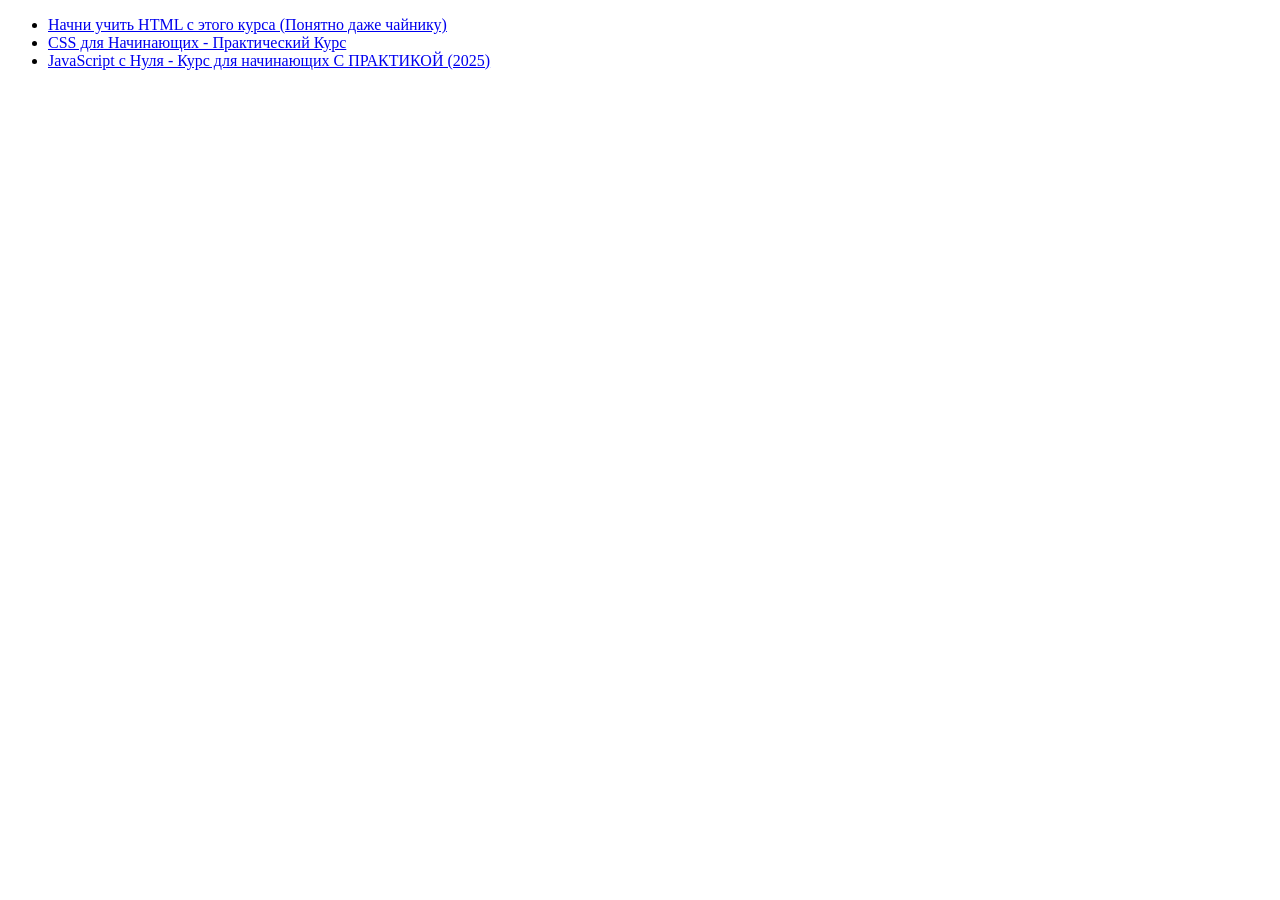
==== youtube.html @ 6262e6d8 "Create CV" ====
<!DOCTYPE html>
<html lang="en">
<head>
    <meta charset="UTF-8">
    <title>Youtube курсы</title>
</head>
<body>
    <ul>
        <li><a href="https://www.youtube.com/watch?v=DOEtVdkKwcU&t=3107s" target="_blank">Начни учить HTML с этого курса (Понятно даже чайнику)</a></li>
        <li><a href="https://www.youtube.com/watch?v=SpCUuyZZTp8&t=13s" target="_blank">CSS для Начинающих - Практический Курс</a></li>
        <li><a href="https://www.youtube.com/watch?v=fcMcf_4PjfI&t=743s" target="_blank">JavaScript c Нуля - Курс для начинающих С ПРАКТИКОЙ (2025)</a></li>    
    </ul>
</body>
</html>
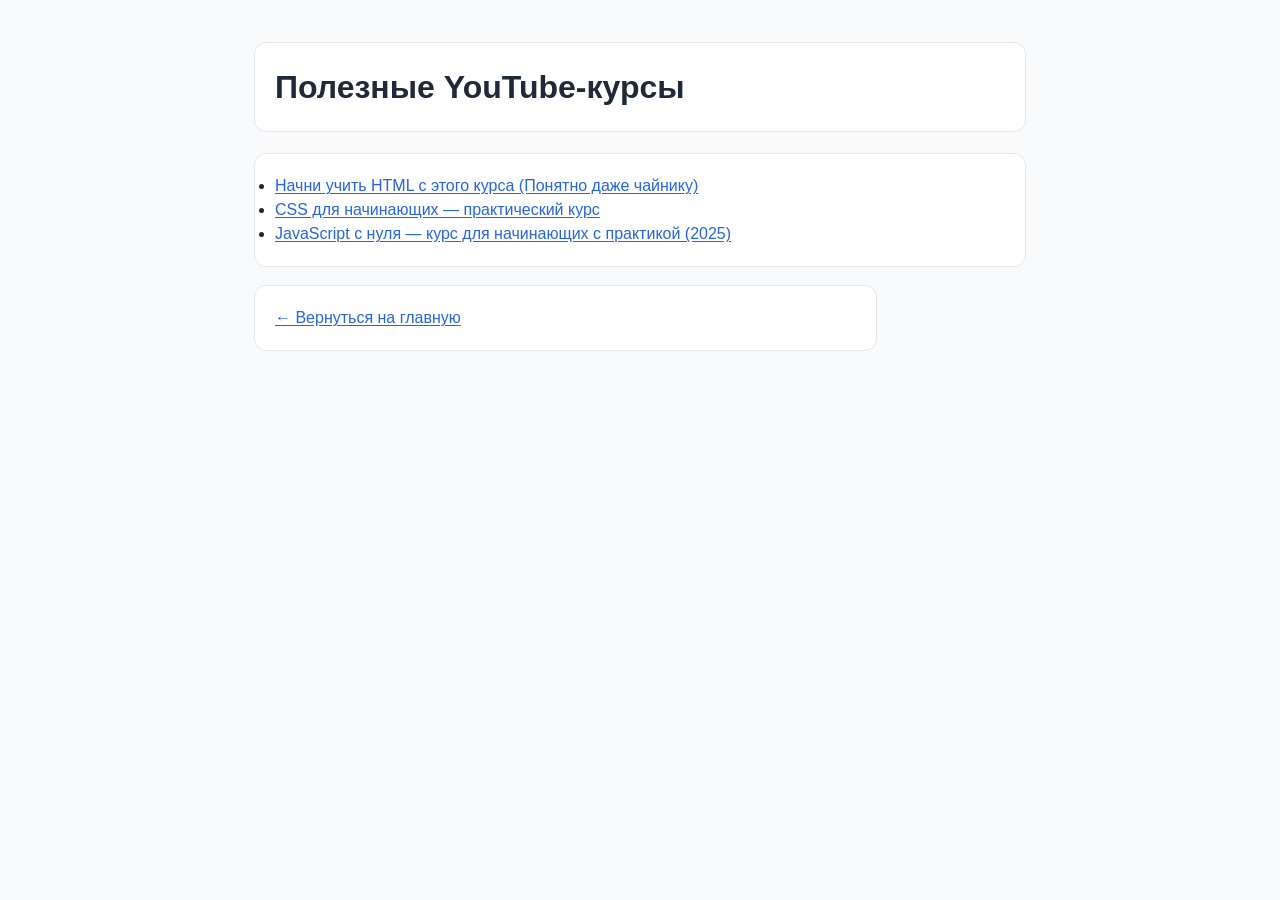
==== commit 38c71900: "Polish CV pages with metadata, semantics, and resilient styling" ====
--- a/youtube.html
+++ b/youtube.html
@@ -1,14 +1,25 @@
 <!DOCTYPE html>
-<html lang="en">
+<html lang="ru">
 <head>
-    <meta charset="UTF-8">
-    <title>Youtube курсы</title>
+    <meta charset="UTF-8" />
+    <meta name="viewport" content="width=device-width, initial-scale=1.0" />
+    <meta name="description" content="Подборка YouTube-курсов по HTML, CSS и JavaScript." />
+    <meta name="theme-color" content="#2563eb" />
+    <title>YouTube курсы</title>
+    <link rel="stylesheet" href="styles.css" />
 </head>
 <body>
-    <ul>
-        <li><a href="https://www.youtube.com/watch?v=DOEtVdkKwcU&t=3107s" target="_blank">Начни учить HTML с этого курса (Понятно даже чайнику)</a></li>
-        <li><a href="https://www.youtube.com/watch?v=SpCUuyZZTp8&t=13s" target="_blank">CSS для Начинающих - Практический Курс</a></li>
-        <li><a href="https://www.youtube.com/watch?v=fcMcf_4PjfI&t=743s" target="_blank">JavaScript c Нуля - Курс для начинающих С ПРАКТИКОЙ (2025)</a></li>    
-    </ul>
+    <a class="skip-link" href="#main-content">Перейти к основному контенту</a>
+
+    <main id="main-content">
+        <h1>Полезные YouTube-курсы</h1>
+        <ul>
+            <li><a href="https://www.youtube.com/watch?v=DOEtVdkKwcU&t=3107s" target="_blank" rel="noopener noreferrer">Начни учить HTML с этого курса (Понятно даже чайнику)</a></li>
+            <li><a href="https://www.youtube.com/watch?v=SpCUuyZZTp8&t=13s" target="_blank" rel="noopener noreferrer">CSS для начинающих — практический курс</a></li>
+            <li><a href="https://www.youtube.com/watch?v=fcMcf_4PjfI&t=743s" target="_blank" rel="noopener noreferrer">JavaScript с нуля — курс для начинающих с практикой (2025)</a></li>
+        </ul>
+
+        <p><a href="index.html">← Вернуться на главную</a></p>
+    </main>
 </body>
-</html>+</html>
--- a/styles.css
+++ b/styles.css
@@ -0,0 +1,194 @@
+:root {
+    color-scheme: light;
+    font-family: Arial, Helvetica, sans-serif;
+    line-height: 1.5;
+    --text: #1f2937;
+    --bg: #f8fafc;
+    --surface: #ffffff;
+    --border: #e5e7eb;
+    --border-strong: #d1d5db;
+    --accent: #2563eb;
+    --accent-hover: #1d4ed8;
+    --focus-ring: #0ea5e9;
+}
+
+* {
+    box-sizing: border-box;
+}
+
+body {
+    margin: 0;
+    padding: 24px;
+    max-width: 820px;
+    margin-inline: auto;
+    color: var(--text);
+    background: var(--bg);
+}
+
+h1 {
+    font-size: clamp(1.6rem, 3vw, 2rem);
+}
+
+p,
+li,
+td,
+th,
+label,
+address {
+    max-width: 70ch;
+}
+
+a {
+    color: var(--accent);
+    text-underline-offset: 2px;
+}
+
+a:hover {
+    text-decoration-thickness: 2px;
+}
+
+.profile {
+    display: flex;
+    gap: 20px;
+    align-items: center;
+    background: var(--surface);
+    border: 1px solid var(--border);
+    border-radius: 12px;
+    padding: 20px;
+}
+
+.avatar {
+    border-radius: 12px;
+    object-fit: cover;
+}
+
+.site-nav,
+section,
+footer,
+main > h1,
+main > p,
+main > ul {
+    background: var(--surface);
+    border: 1px solid var(--border);
+    border-radius: 12px;
+    padding: 20px;
+    margin-top: 18px;
+}
+
+ul,
+ol {
+    padding-left: 20px;
+}
+
+.site-nav ul {
+    display: flex;
+    gap: 12px;
+    flex-wrap: wrap;
+    list-style: none;
+    padding-left: 0;
+    margin: 0;
+}
+
+form {
+    display: grid;
+    gap: 8px;
+}
+
+input,
+textarea,
+button {
+    padding: 10px;
+    border: 1px solid var(--border-strong);
+    border-radius: 8px;
+    font: inherit;
+}
+
+button[type="submit"] {
+    width: fit-content;
+    background: var(--accent);
+    color: white;
+    border: none;
+    cursor: pointer;
+    margin-top: 6px;
+}
+
+button[type="submit"]:hover {
+    background: var(--accent-hover);
+}
+
+a:focus-visible,
+input:focus-visible,
+textarea:focus-visible,
+button:focus-visible {
+    outline: 3px solid var(--focus-ring);
+    outline-offset: 2px;
+}
+
+.skip-link {
+    position: absolute;
+    left: -999px;
+    top: 0;
+    background: #111827;
+    color: #fff;
+    padding: 8px 12px;
+    border-radius: 8px;
+}
+
+.skip-link:focus {
+    left: 16px;
+    top: 16px;
+    z-index: 1000;
+}
+
+table {
+    width: 100%;
+    border-collapse: collapse;
+}
+
+caption {
+    text-align: left;
+    margin-bottom: 8px;
+    font-weight: 600;
+}
+
+th,
+td {
+    border: 1px solid var(--border-strong);
+    padding: 10px;
+    text-align: left;
+}
+
+@media (max-width: 640px) {
+    body {
+        padding: 16px;
+    }
+
+    .profile {
+        flex-direction: column;
+        align-items: flex-start;
+    }
+}
+
+@media (prefers-color-scheme: dark) {
+    :root {
+        color-scheme: dark;
+        --text: #e5e7eb;
+        --bg: #0f172a;
+        --surface: #111827;
+        --border: #374151;
+        --border-strong: #4b5563;
+        --accent: #60a5fa;
+        --accent-hover: #93c5fd;
+        --focus-ring: #22d3ee;
+    }
+}
+
+@media (prefers-reduced-motion: reduce) {
+    *,
+    *::before,
+    *::after {
+        animation: none !important;
+        transition: none !important;
+        scroll-behavior: auto !important;
+    }
+}
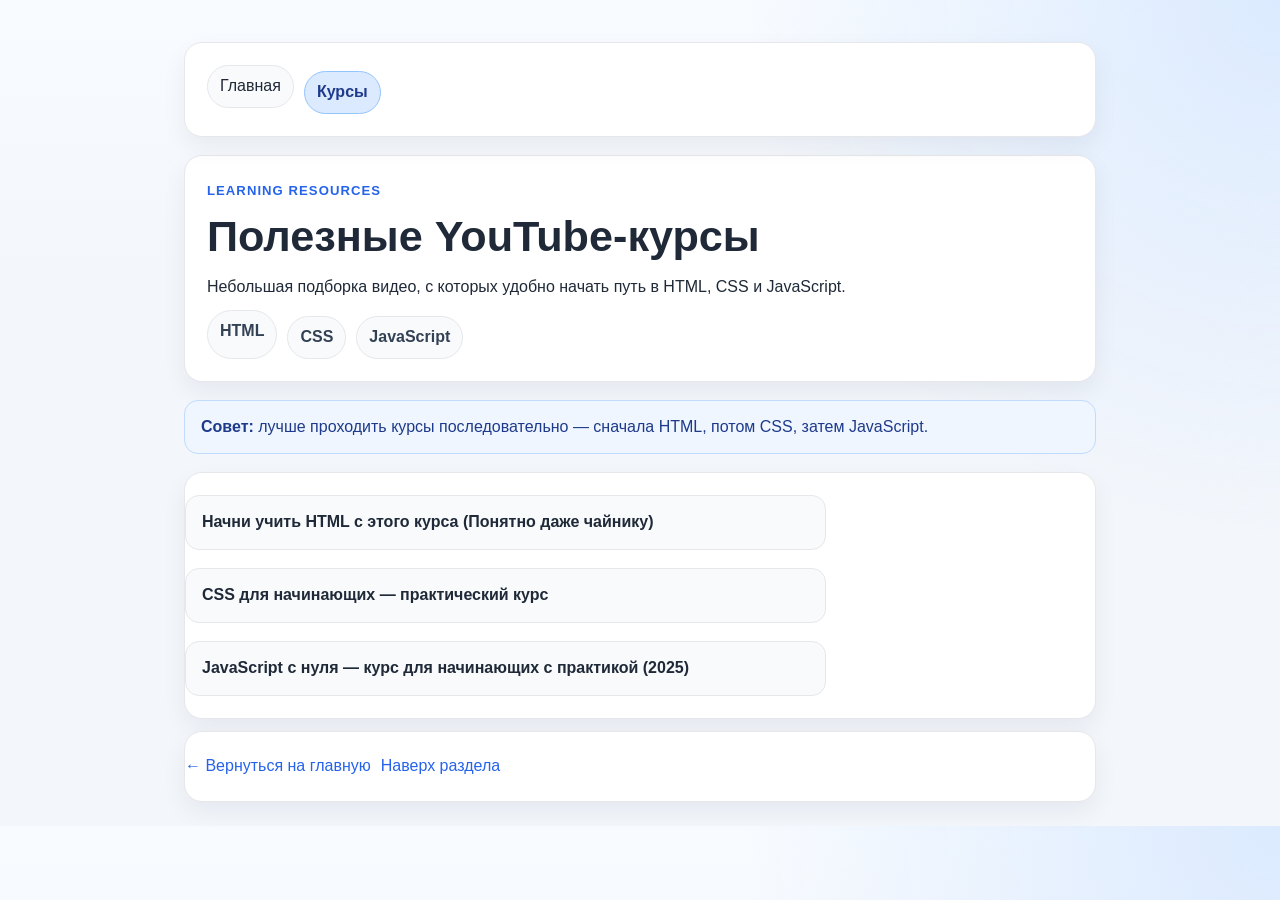
==== commit 6284004d: "Add timeline experience cards and richer course/footer sections" ====
--- a/youtube.html
+++ b/youtube.html
@@ -5,21 +5,48 @@
     <meta name="viewport" content="width=device-width, initial-scale=1.0" />
     <meta name="description" content="Подборка YouTube-курсов по HTML, CSS и JavaScript." />
     <meta name="theme-color" content="#2563eb" />
+    <meta property="og:title" content="YouTube курсы" />
+    <meta property="og:description" content="Подборка YouTube-курсов по HTML, CSS и JavaScript." />
+    <meta property="og:type" content="website" />
     <title>YouTube курсы</title>
     <link rel="stylesheet" href="styles.css" />
 </head>
 <body>
     <a class="skip-link" href="#main-content">Перейти к основному контенту</a>
 
-    <main id="main-content">
-        <h1>Полезные YouTube-курсы</h1>
+    <nav class="site-nav" aria-label="Навигация страницы">
         <ul>
+            <li><a href="index.html">Главная</a></li>
+            <li><a href="youtube.html" aria-current="page">Курсы</a></li>
+        </ul>
+    </nav>
+
+    <main id="main-content" aria-labelledby="courses-title">
+        <section class="intro-card" aria-labelledby="courses-title">
+            <p class="eyebrow">Learning resources</p>
+            <h1 id="courses-title">Полезные YouTube-курсы</h1>
+            <p>Небольшая подборка видео, с которых удобно начать путь в HTML, CSS и JavaScript.</p>
+            <ul class="chip-list">
+                <li>HTML</li>
+                <li>CSS</li>
+                <li>JavaScript</li>
+            </ul>
+        </section>
+
+        <div class="course-tip">
+            <strong>Совет:</strong> лучше проходить курсы последовательно — сначала HTML, потом CSS, затем JavaScript.
+        </div>
+
+        <ul class="course-list">
             <li><a href="https://www.youtube.com/watch?v=DOEtVdkKwcU&t=3107s" target="_blank" rel="noopener noreferrer">Начни учить HTML с этого курса (Понятно даже чайнику)</a></li>
             <li><a href="https://www.youtube.com/watch?v=SpCUuyZZTp8&t=13s" target="_blank" rel="noopener noreferrer">CSS для начинающих — практический курс</a></li>
             <li><a href="https://www.youtube.com/watch?v=fcMcf_4PjfI&t=743s" target="_blank" rel="noopener noreferrer">JavaScript с нуля — курс для начинающих с практикой (2025)</a></li>
         </ul>
 
-        <p><a href="index.html">← Вернуться на главную</a></p>
+        <ul class="footer-links footer-links--inline">
+            <li><a href="index.html">← Вернуться на главную</a></li>
+            <li><a href="#main-content">Наверх раздела</a></li>
+        </ul>
     </main>
 </body>
 </html>
--- a/styles.css
+++ b/styles.css
@@ -1,171 +1,432 @@
 :root {
     color-scheme: light;
-    font-family: Arial, Helvetica, sans-serif;
-    line-height: 1.5;
+    font-family: Inter, "Segoe UI", Roboto, Arial, sans-serif;
+    line-height: 1.55;
     --text: #1f2937;
-    --bg: #f8fafc;
+    --text-muted: #4b5563;
+    --bg: #f3f6fb;
     --surface: #ffffff;
     --border: #e5e7eb;
-    --border-strong: #d1d5db;
     --accent: #2563eb;
     --accent-hover: #1d4ed8;
+    --accent-soft: #eff6ff;
     --focus-ring: #0ea5e9;
-}
-
-* {
-    box-sizing: border-box;
-}
+    --shadow: 0 10px 24px rgba(15, 23, 42, 0.06);
+}
+
+* { box-sizing: border-box; }
+html { scroll-behavior: smooth; }
 
 body {
     margin: 0;
     padding: 24px;
-    max-width: 820px;
+    max-width: 960px;
     margin-inline: auto;
     color: var(--text);
-    background: var(--bg);
-}
-
-h1 {
-    font-size: clamp(1.6rem, 3vw, 2rem);
-}
-
-p,
-li,
-td,
-th,
-label,
-address {
-    max-width: 70ch;
+    background:
+        radial-gradient(circle at top right, #dbeafe 0, transparent 35%),
+        linear-gradient(180deg, #f8fbff 0%, var(--bg) 32%);
+}
+
+h1, h2, h3 {
+    line-height: 1.2;
+    margin: 0 0 12px;
+}
+
+h1 { font-size: clamp(1.9rem, 3.4vw, 2.7rem); }
+h2 { font-size: clamp(1.2rem, 2.2vw, 1.45rem); }
+h3 { font-size: 1.05rem; }
+
+p, li, td, th, label { max-width: 72ch; }
+p { margin: 0 0 10px; }
+
+.eyebrow {
+    display: inline-block;
+    font-size: 0.82rem;
+    font-weight: 700;
+    letter-spacing: 0.08em;
+    text-transform: uppercase;
+    color: var(--accent);
+    margin-bottom: 10px;
+}
+
+.visually-hidden {
+    position: absolute;
+    width: 1px;
+    height: 1px;
+    padding: 0;
+    margin: -1px;
+    overflow: hidden;
+    clip: rect(0, 0, 0, 0);
+    white-space: nowrap;
+    border: 0;
 }
 
 a {
     color: var(--accent);
-    text-underline-offset: 2px;
-}
-
-a:hover {
-    text-decoration-thickness: 2px;
-}
-
-.profile {
-    display: flex;
-    gap: 20px;
-    align-items: center;
-    background: var(--surface);
-    border: 1px solid var(--border);
-    border-radius: 12px;
-    padding: 20px;
-}
-
-.avatar {
-    border-radius: 12px;
-    object-fit: cover;
-}
-
+    text-decoration-thickness: 1.4px;
+    text-underline-offset: 3px;
+}
+
+a:hover { color: var(--accent-hover); }
+
+.profile,
+.stats,
 .site-nav,
 section,
 footer,
 main > h1,
 main > p,
-main > ul {
+main > ul,
+.intro-card {
     background: var(--surface);
     border: 1px solid var(--border);
-    border-radius: 12px;
-    padding: 20px;
+    border-radius: 18px;
+    box-shadow: var(--shadow);
+    padding: 22px;
     margin-top: 18px;
 }
 
-ul,
-ol {
-    padding-left: 20px;
+.profile {
+    display: grid;
+    grid-template-columns: 180px 1fr;
+    gap: 22px;
+    align-items: center;
+}
+
+.profile p { color: var(--text-muted); }
+
+.avatar {
+    width: 180px;
+    height: 180px;
+    border-radius: 16px;
+    object-fit: cover;
+    border: 1px solid var(--border);
+}
+
+.hero-actions {
+    display: flex;
+    gap: 10px;
+    flex-wrap: wrap;
+    margin-top: 12px;
+}
+
+.btn {
+    display: inline-block;
+    border-radius: 999px;
+    padding: 9px 15px;
+    text-decoration: none;
+    font-weight: 600;
+    border: 1px solid transparent;
+}
+
+.btn-primary { background: var(--accent); color: #fff; }
+.btn-primary:hover { background: var(--accent-hover); color: #fff; }
+.btn-soft { background: var(--accent-soft); color: #1e3a8a; border-color: #bfdbfe; }
+.btn-soft:hover { background: #dbeafe; color: #1e3a8a; }
+
+.stats {
+    display: grid;
+    grid-template-columns: repeat(3, minmax(0, 1fr));
+    gap: 14px;
+}
+
+.stat-card {
+    display: grid;
+    gap: 4px;
+    padding: 10px 0;
+}
+
+.stat-value {
+    font-size: 2rem;
+    font-weight: 800;
+    color: var(--accent);
+}
+
+.stat-label {
+    color: var(--text-muted);
+    font-size: 0.95rem;
+}
+
+.site-nav {
+    position: sticky;
+    top: 10px;
+    z-index: 20;
+    backdrop-filter: blur(6px);
 }
 
 .site-nav ul {
     display: flex;
-    gap: 12px;
     flex-wrap: wrap;
+    gap: 10px;
+    list-style: none;
+    margin: 0;
+    padding: 0;
+}
+
+.site-nav a,
+.social-links a {
+    display: inline-block;
+    padding: 8px 12px;
+    border: 1px solid var(--border);
+    border-radius: 999px;
+    text-decoration: none;
+    color: var(--text);
+    background: #f8fafc;
+}
+
+.site-nav a:hover,
+.social-links a:hover {
+    border-color: #bfdbfe;
+    background: var(--accent-soft);
+    color: var(--accent);
+}
+
+.site-nav a[aria-current="page"] {
+    background: #dbeafe;
+    border-color: #93c5fd;
+    color: #1e3a8a;
+    font-weight: 700;
+}
+
+.top-sections,
+.details-grid {
+    display: grid;
+    grid-template-columns: repeat(2, minmax(0, 1fr));
+    gap: 18px;
+}
+
+.feature-grid {
+    display: grid;
+    grid-template-columns: repeat(3, minmax(0, 1fr));
+    gap: 14px;
+}
+
+.feature-grid--single-row {
+    grid-template-columns: repeat(3, minmax(0, 1fr));
+}
+
+.top-sections > section,
+.details-grid > section,
+.feature-grid > article {
+    margin-top: 0;
+}
+
+ul, ol { padding-left: 22px; margin: 0; }
+li + li { margin-top: 6px; }
+
+.social-links,
+.chip-list,
+.course-list {
     list-style: none;
     padding-left: 0;
+}
+
+.social-links {
+    display: flex;
+    flex-wrap: wrap;
+    gap: 10px;
+}
+
+.social-links li + li { margin-top: 0; }
+
+.chip-list {
+    display: flex;
+    flex-wrap: wrap;
+    gap: 10px;
+}
+
+.chip-list li {
+    border: 1px solid var(--border);
+    border-radius: 999px;
+    background: #f8fafc;
+    padding: 8px 12px;
+    font-weight: 600;
+    color: #334155;
+}
+
+.feature-card {
+    background: linear-gradient(180deg, #ffffff 0%, #f8fbff 100%);
+    border: 1px solid var(--border);
+    border-radius: 16px;
+    padding: 18px;
+}
+
+.feature-card p:last-child { margin-bottom: 0; }
+
+fieldset {
+    border: 0;
     margin: 0;
-}
-
-form {
-    display: grid;
-    gap: 8px;
-}
-
-input,
-textarea,
-button {
-    padding: 10px;
-    border: 1px solid var(--border-strong);
-    border-radius: 8px;
+    padding: 0;
+    display: grid;
+    gap: 10px;
+}
+
+.form-row {
+    display: grid;
+    grid-template-columns: repeat(2, minmax(0, 1fr));
+    gap: 12px;
+}
+
+.form-group { display: grid; gap: 8px; }
+
+input, textarea, button {
+    padding: 11px 12px;
+    border: 1px solid #d1d5db;
+    border-radius: 10px;
     font: inherit;
-}
+    background: #fff;
+}
+
+textarea { resize: vertical; min-height: 110px; }
 
 button[type="submit"] {
     width: fit-content;
     background: var(--accent);
-    color: white;
+    color: #fff;
     border: none;
     cursor: pointer;
-    margin-top: 6px;
-}
-
-button[type="submit"]:hover {
-    background: var(--accent-hover);
-}
-
-a:focus-visible,
-input:focus-visible,
-textarea:focus-visible,
-button:focus-visible {
-    outline: 3px solid var(--focus-ring);
-    outline-offset: 2px;
-}
+    margin-top: 4px;
+    padding-inline: 16px;
+}
+
+button[type="submit"]:hover { background: var(--accent-hover); }
+
+.timeline {
+    display: grid;
+    grid-template-columns: repeat(3, minmax(0, 1fr));
+    gap: 14px;
+    margin-bottom: 14px;
+}
+
+.timeline-item {
+    border: 1px solid var(--border);
+    border-radius: 16px;
+    background: linear-gradient(180deg, #ffffff 0%, #f8fbff 100%);
+    padding: 16px;
+}
+
+.timeline-item p:last-child {
+    margin-bottom: 0;
+    color: var(--text-muted);
+}
+
+.section-heading {
+    display: flex;
+    justify-content: space-between;
+    align-items: end;
+    gap: 16px;
+    margin-bottom: 12px;
+}
+
+.section-heading p { color: var(--text-muted); }
+
+.course-list {
+    display: grid;
+    gap: 12px;
+}
+
+.course-list li {
+    border: 1px solid var(--border);
+    border-radius: 14px;
+    background: #f8fafc;
+    padding: 14px 16px;
+}
+
+.course-list a {
+    text-decoration: none;
+    color: var(--text);
+    font-weight: 600;
+}
+
+.course-list a:hover { color: var(--accent); }
+
+.table-wrapper { overflow-x: auto; -webkit-overflow-scrolling: touch; }
+
+table {
+    width: 100%;
+    border-collapse: collapse;
+    min-width: 420px;
+    background: #fff;
+}
+
+caption {
+    text-align: left;
+    margin-bottom: 8px;
+    font-weight: 600;
+    color: var(--text-muted);
+}
+
+th, td {
+    border: 1px solid var(--border);
+    padding: 10px;
+    text-align: left;
+}
+
+th { background: #f8fafc; }
+tbody tr:nth-child(even) { background: #fafafa; }
 
 .skip-link {
     position: absolute;
     left: -999px;
     top: 0;
-    background: #111827;
+    background: #0f172a;
     color: #fff;
     padding: 8px 12px;
     border-radius: 8px;
 }
 
-.skip-link:focus {
-    left: 16px;
-    top: 16px;
-    z-index: 1000;
-}
-
-table {
-    width: 100%;
-    border-collapse: collapse;
-}
-
-caption {
-    text-align: left;
-    margin-bottom: 8px;
-    font-weight: 600;
-}
-
-th,
-td {
-    border: 1px solid var(--border-strong);
-    padding: 10px;
-    text-align: left;
-}
-
-@media (max-width: 640px) {
-    body {
-        padding: 16px;
-    }
-
-    .profile {
-        flex-direction: column;
-        align-items: flex-start;
+.skip-link:focus { left: 16px; top: 16px; z-index: 1000; }
+
+:is(a, input, textarea, button):focus-visible {
+    outline: 3px solid var(--focus-ring);
+    outline-offset: 2px;
+}
+
+footer p { margin-bottom: 8px; }
+
+.course-tip {
+    margin-top: 18px;
+    border: 1px solid #bfdbfe;
+    background: #eff6ff;
+    color: #1e3a8a;
+    border-radius: 14px;
+    padding: 14px 16px;
+}
+
+.footer-links {
+    list-style: none;
+    padding-left: 0;
+    display: flex;
+    flex-wrap: wrap;
+    gap: 10px;
+    margin: 12px 0 0;
+}
+
+.footer-links li + li {
+    margin-top: 0;
+}
+
+.footer-links a {
+    text-decoration: none;
+}
+
+@media (max-width: 900px) {
+    .feature-grid,
+    .feature-grid--single-row,
+    .timeline {
+        grid-template-columns: 1fr;
+    }
+}
+
+@media (max-width: 720px) {
+    body { padding: 16px; }
+    .profile,
+    .stats,
+    .top-sections,
+    .details-grid,
+    .form-row {
+        grid-template-columns: 1fr;
     }
 }
 
@@ -173,22 +434,89 @@
     :root {
         color-scheme: dark;
         --text: #e5e7eb;
-        --bg: #0f172a;
+        --text-muted: #cbd5e1;
+        --bg: #0b1220;
         --surface: #111827;
         --border: #374151;
-        --border-strong: #4b5563;
         --accent: #60a5fa;
         --accent-hover: #93c5fd;
+        --accent-soft: #1e3a8a;
         --focus-ring: #22d3ee;
-    }
+        --shadow: none;
+    }
+
+    body { background: var(--bg); }
+
+    .site-nav a,
+    .social-links a,
+    .chip-list li,
+    .course-list li,
+    .feature-card,
+    .timeline-item,
+    input,
+    textarea,
+    .intro-card {
+        background: #1f2937;
+        color: #e5e7eb;
+    }
+
+    .course-tip {
+        background: #1e3a8a;
+        border-color: #3b82f6;
+        color: #fff;
+    }
+
+    .site-nav a[aria-current="page"] {
+        background: #1e3a8a;
+        border-color: #3b82f6;
+        color: #fff;
+    }
+
+    .btn-soft {
+        background: #1e3a8a;
+        border-color: #3b82f6;
+        color: #fff;
+    }
+
+    .btn-soft:hover { background: #1d4ed8; color: #fff; }
+    th { background: #1f2937; }
+    table { background: transparent; }
+    tbody tr:nth-child(even) { background: #0b1324; }
+    .stat-label, .section-heading p { color: var(--text-muted); }
 }
 
 @media (prefers-reduced-motion: reduce) {
-    *,
-    *::before,
-    *::after {
+    *, *::before, *::after {
         animation: none !important;
         transition: none !important;
         scroll-behavior: auto !important;
     }
 }
+
+@media print {
+    body {
+        max-width: none;
+        padding: 0;
+        background: #fff;
+        color: #000;
+    }
+
+    .skip-link,
+    .site-nav,
+    footer,
+    .hero-actions,
+    .stats {
+        display: none;
+    }
+
+    .profile,
+    .top-sections,
+    .details-grid,
+    .feature-grid,
+    section {
+        border: 0;
+        box-shadow: none;
+        padding: 0;
+        margin: 0 0 12px;
+    }
+}
